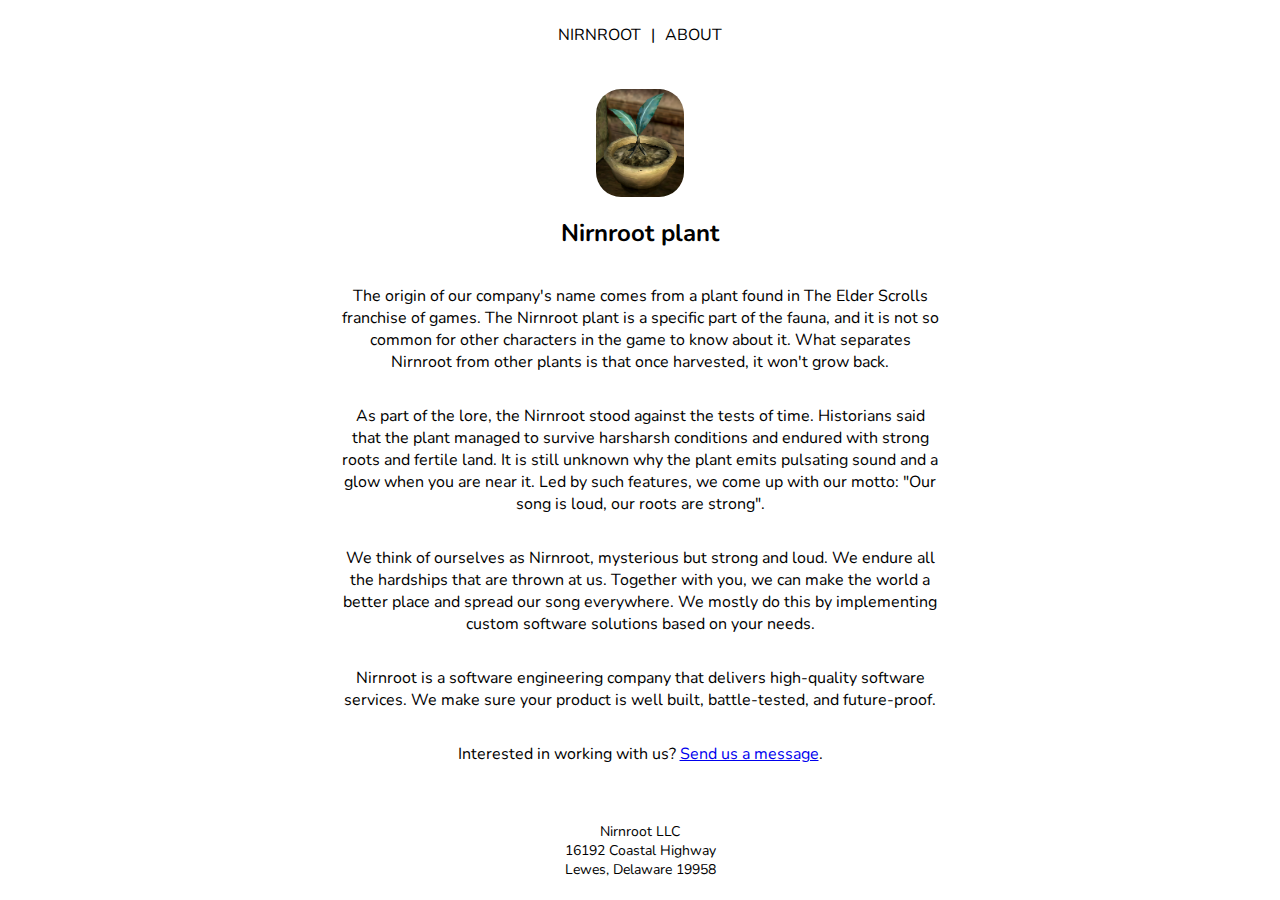
==== about.html @ 3954c7bd "Initial commit :seedling:" ====
<html>
  <head>
    <title>Nirnroot LLC</title>

    <link rel="icon" href="./nirnroot.png">
    <link rel="preconnect" href="https://fonts.gstatic.com">
    <link href="https://fonts.googleapis.com/css2?family=Nunito:wght@400;700&display=swap" rel="stylesheet">

    <style>
      html, body {
        height: 100%;
        width: 100%;
        font-family: 'Nunito', sans-serif;
      }

      body {
        margin: 0
      }

      p {
        max-width: 600px;
      }

      header {
        height: 70px;

        display: flex;
        justify-content: center;
        align-items: center;
      }

      header > a {
        color: black;
        margin: 0 10px;
        text-decoration: none;
      }

      header > a:hover {
        text-decoration: underline;
      }

      .container {
        width: 100%;
        height: calc(100% - 170px);
        display: flex;
        flex-direction: column;
        text-align: center;
        justify-content: center;
        align-items: center;
      }

      .nirnroot-img {
        text-align: center;
        height: auto;
        width: 40%;
        border-radius: 25px;
      }

      footer {
        width: 100%;
        font-size: 14px;
        text-align: center;
        height: 100px;
        margin-bottom: 10px;

        display: flex;
        flex-direction: column;
        justify-content: center;
        align-items: center;
      }

      footer > p {
        margin: 0;
      }
    </style>
  </head>

  <body>
    <header>
      <a href='./index.html'>NIRNROOT</a> |

      <a href='./about.html'>ABOUT</a>
    </header>

    <div class="container">
      <div>
        <img alt='Nirnroot' class='nirnroot-img' src='./nirnroot.png' />
      </div>

      <h2>Nirnroot plant</h2>

      <p>The origin of our company's name comes from a plant found in The Elder
      Scrolls franchise of games. The Nirnroot plant is a specific part of the
      fauna, and it is not so common for other characters in the game to know
      about it.  What separates Nirnroot from other plants is that once
      harvested, it won't grow back.</p>

      <p>As part of the lore, the Nirnroot stood against the tests of time.
      Historians said that the plant managed to survive harsharsh conditions and
      endured with strong roots and fertile land. It is still unknown why the
      plant emits pulsating sound and a glow when you are near it. Led by such
      features, we come up with our motto: "Our song is loud, our roots
      are strong".</p>

      <p>We think of ourselves as Nirnroot, mysterious but strong and loud. We
      endure all the hardships that are thrown at us. Together with you, we can
      make the world a better place and spread our song everywhere. We mostly
      do this by implementing custom software solutions based on your
      needs.</p>

      <p>Nirnroot is a software engineering company that delivers high-quality
      software services. We make sure your product is well built,
      battle-tested, and future-proof.</p>

      <p>Interested in working with us? <a href="mailto:info@nirnroot.dev">Send us a message</a>.</p>
    </div>

    <footer>
      <p>
      Nirnroot LLC
      </p>
      <p>
      16192 Coastal Highway
      </p>
      <p>
      Lewes, Delaware 19958
      </p>
    </footer>
    </div>
  </body>
</html>
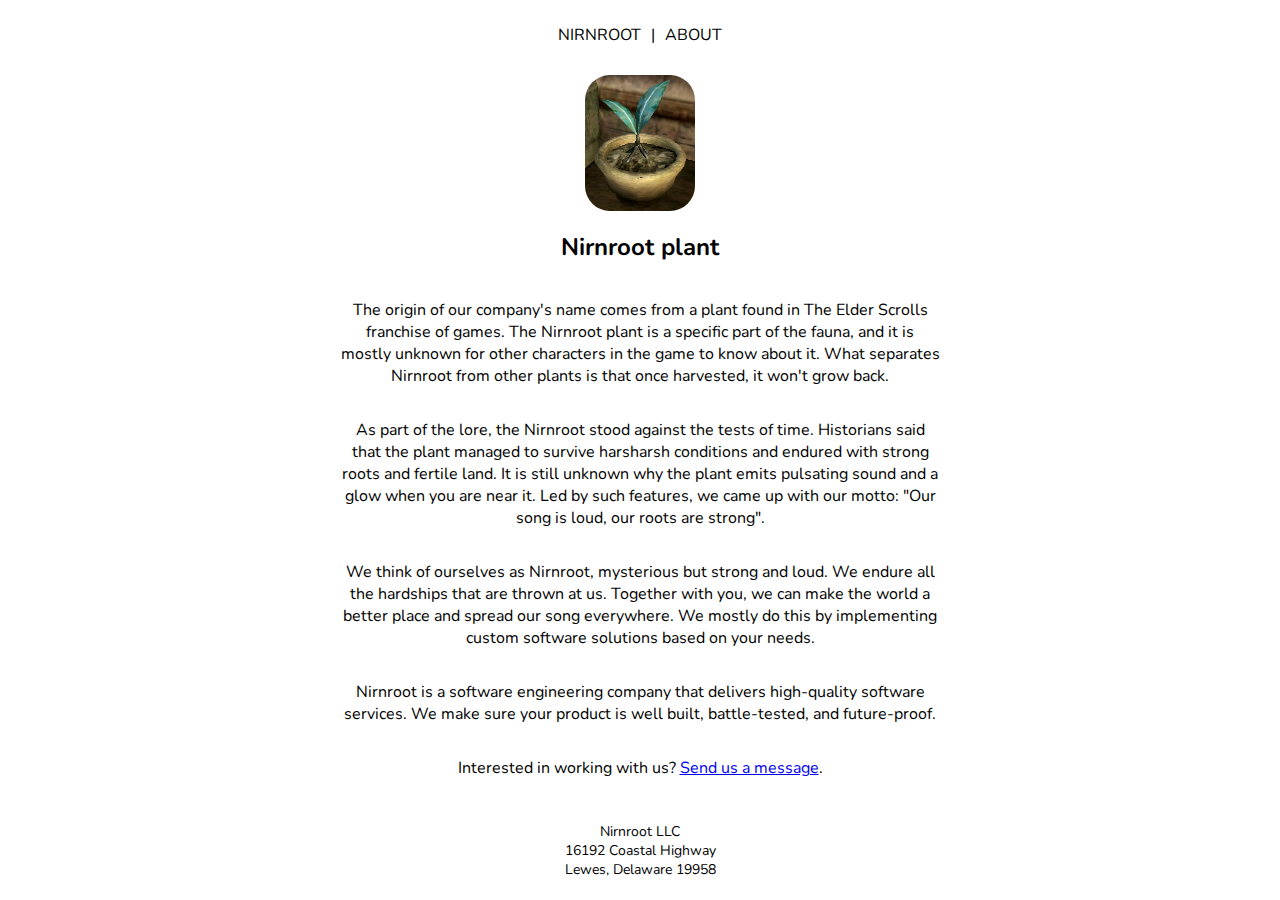
==== commit 6231c68c: "Extract styles to a separate file" ====
--- a/about.html
+++ b/about.html
@@ -1,78 +1,14 @@
 <html>
   <head>
     <title>Nirnroot LLC</title>
+
+    <meta name="viewport" content="width=device-width, initial-scale=1.0">
 
     <link rel="icon" href="./nirnroot.png">
     <link rel="preconnect" href="https://fonts.gstatic.com">
     <link href="https://fonts.googleapis.com/css2?family=Nunito:wght@400;700&display=swap" rel="stylesheet">
 
-    <style>
-      html, body {
-        height: 100%;
-        width: 100%;
-        font-family: 'Nunito', sans-serif;
-      }
-
-      body {
-        margin: 0
-      }
-
-      p {
-        max-width: 600px;
-      }
-
-      header {
-        height: 70px;
-
-        display: flex;
-        justify-content: center;
-        align-items: center;
-      }
-
-      header > a {
-        color: black;
-        margin: 0 10px;
-        text-decoration: none;
-      }
-
-      header > a:hover {
-        text-decoration: underline;
-      }
-
-      .container {
-        width: 100%;
-        height: calc(100% - 170px);
-        display: flex;
-        flex-direction: column;
-        text-align: center;
-        justify-content: center;
-        align-items: center;
-      }
-
-      .nirnroot-img {
-        text-align: center;
-        height: auto;
-        width: 40%;
-        border-radius: 25px;
-      }
-
-      footer {
-        width: 100%;
-        font-size: 14px;
-        text-align: center;
-        height: 100px;
-        margin-bottom: 10px;
-
-        display: flex;
-        flex-direction: column;
-        justify-content: center;
-        align-items: center;
-      }
-
-      footer > p {
-        margin: 0;
-      }
-    </style>
+    <link rel="stylesheet" type="text/css" href="./styles.css" />
   </head>
 
   <body>
@@ -91,7 +27,7 @@
 
       <p>The origin of our company's name comes from a plant found in The Elder
       Scrolls franchise of games. The Nirnroot plant is a specific part of the
-      fauna, and it is not so common for other characters in the game to know
+      fauna, and it is mostly unknown for other characters in the game to know
       about it.  What separates Nirnroot from other plants is that once
       harvested, it won't grow back.</p>
 
@@ -99,7 +35,7 @@
       Historians said that the plant managed to survive harsharsh conditions and
       endured with strong roots and fertile land. It is still unknown why the
       plant emits pulsating sound and a glow when you are near it. Led by such
-      features, we come up with our motto: "Our song is loud, our roots
+      features, we came up with our motto: "Our song is loud, our roots
       are strong".</p>
 
       <p>We think of ourselves as Nirnroot, mysterious but strong and loud. We
--- a/styles.css
+++ b/styles.css
@@ -0,0 +1,70 @@
+html, body {
+  height: 100%;
+  width: 100%;
+  font-family: 'Nunito', sans-serif;
+}
+
+body {
+  margin: 0
+}
+
+p {
+  padding: 0 20px;
+  max-width: 600px;
+}
+
+header {
+  height: 70px;
+
+  display: flex;
+  justify-content: center;
+  align-items: center;
+}
+
+header > a {
+  color: black;
+  margin: 0 10px;
+  text-decoration: none;
+}
+
+header > a:hover {
+  text-decoration: underline;
+}
+
+.container {
+  width: 100%;
+  min-height: calc(100% - 170px);
+  display: flex;
+  flex-direction: column;
+  text-align: center;
+  justify-content: center;
+  align-items: center;
+}
+
+.moto {
+  font-weight: normal;
+}
+
+.nirnroot-img {
+  text-align: center;
+  height: auto;
+  width: 50%;
+  border-radius: 25px;
+}
+
+footer {
+  width: 100%;
+  font-size: 14px;
+  text-align: center;
+  height: 100px;
+  margin-bottom: 10px;
+
+  display: flex;
+  flex-direction: column;
+  justify-content: center;
+  align-items: center;
+}
+
+footer > p {
+  margin: 0;
+}
